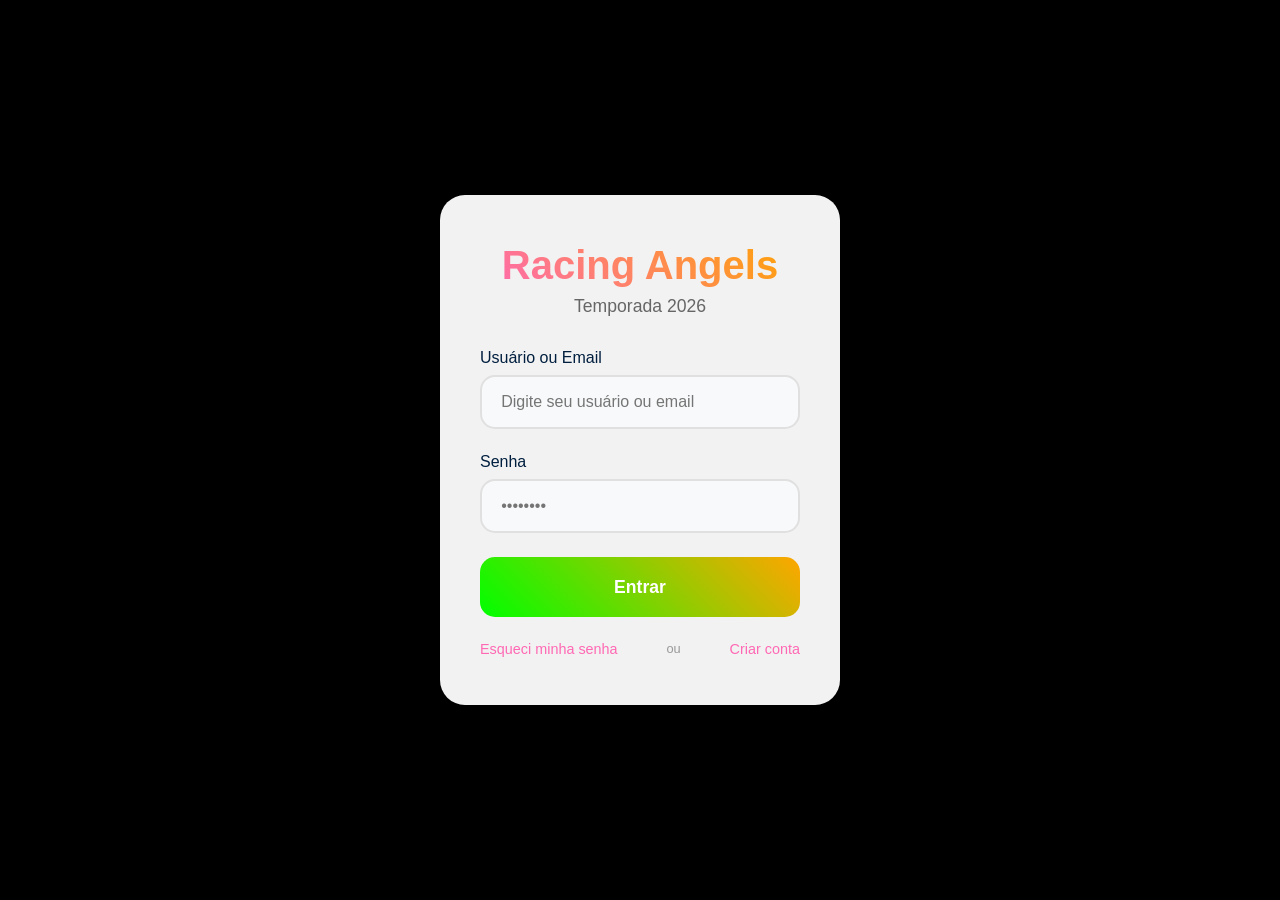
==== login.html @ 9f22cd20 "fazendo" ====
<!DOCTYPE html>
<html lang="pt-BR">
<head>
    <meta charset="UTF-8">
    <meta name="viewport" content="width=device-width, initial-scale=1.0">
    <title>Login - StyleBarber</title>
    <link rel="stylesheet" href="style.css">
</head>
<body>
    <div class="login-container">
        <div class="login-card">
            <div class="logo-section">
                <h1>Racing Angels</h1>
                <p>Temporada 2026</p>
            </div>
            
            <form class="login-form">
                <div class="input-group">
                    <label>Usuário ou Email</label>
                    <input type="text" placeholder="Digite seu usuário ou email" required>
                </div>
                <div class="input-group">
                    <label>Senha</label>
                    <input type="password" placeholder="••••••••" required>
                </div>
                <button type="submit" class="btn-login-full">Entrar</button>
            </form>
            
            <div class="login-links">
                <a href="#">Esqueci minha senha</a>
                <span>ou</span>
                <a href="cadastro.html">Criar conta</a>
            </div>
        </div>
    </div>
</body>
</html>
---- style.css ----
* {
    margin: 0;
    padding: 0;
    box-sizing: border-box;
  }
  
  body {
  font-family: 'Segoe UI', Tahoma, Geneva, Verdana, sans-serif;
  background-color: #000000;
  min-height: 100vh;
  display: flex;
  align-items: center;
  justify-content: center;
  padding: 1rem;
}

.login-container {
  width: 100%;
  max-width: 400px;
}

.login-card {
  background: rgba(255, 255, 255, 0.95);
  backdrop-filter: blur(20px);
  border-radius: 25px;
  padding: 3rem 2.5rem;
  box-shadow: 0 25px 50px rgba(0,0,0,0.25);
  text-align: center;
  animation: slideUp 0.8s ease-out;
}

@keyframes slideUp {
  from {
      opacity: 0;
      transform: translateY(30px);
  }
  to {
      opacity: 1;
      transform: translateY(0);
  }
}

.logo-section h1 {
  background: linear-gradient(45deg, #ff69b4, #ffa500);
  -webkit-background-clip: text;
  -webkit-text-fill-color: transparent;
  font-size: 2.5rem;
  margin-bottom: 0.5rem;
}

.logo-section p {
  color: #666;
  font-size: 1.1rem;
  margin-bottom: 2rem;
}

.input-group {
  margin-bottom: 1.5rem;
  text-align: left;
}

.input-group label {
  display: block;
  margin-bottom: 0.5rem;
  color: #001f3f;
  font-weight: 500;
}

.input-group input {
  width: 100%;
  padding: 1rem 1.2rem;
  border: 2px solid #e0e0e0;
  border-radius: 15px;
  font-size: 1rem;
  transition: all 0.3s;
  background: #f8f9fa;
}

.input-group input:focus {
  outline: none;
  border-color: #ff69b4;
  box-shadow: 0 0 0 3px rgba(255, 105, 180, 0.1);
  background: white;
}

.btn-login-full {
  width: 100%;
  background: linear-gradient(45deg, #00ff00, #ffa500);
  color: white;
  border: none;
  padding: 1.2rem;
  border-radius: 15px;
  font-size: 1.1rem;
  font-weight: bold;
  cursor: pointer;
  transition: all 0.3s;
  margin-bottom: 1.5rem;
}

.btn-login-full:hover {
  transform: translateY(-2px);
  box-shadow: 0 10px 25px rgba(0, 255, 0, 0.3);
}

.login-links {
  display: flex;
  justify-content: space-between;
  align-items: center;
  font-size: 0.9rem;
}

.login-links a {
  color: #ff69b4;
  text-decoration: none;
  font-weight: 500;
}

.login-links a:hover {
  text-decoration: underline;
}

.login-links span {
  color: #999;
  font-size: 0.8rem;
}

@media (max-width: 480px) {
  .login-card {
      padding: 2rem 1.5rem;
      margin: 1rem;
  }
  
  .logo-section h1 {
      font-size: 2rem;
  }
}
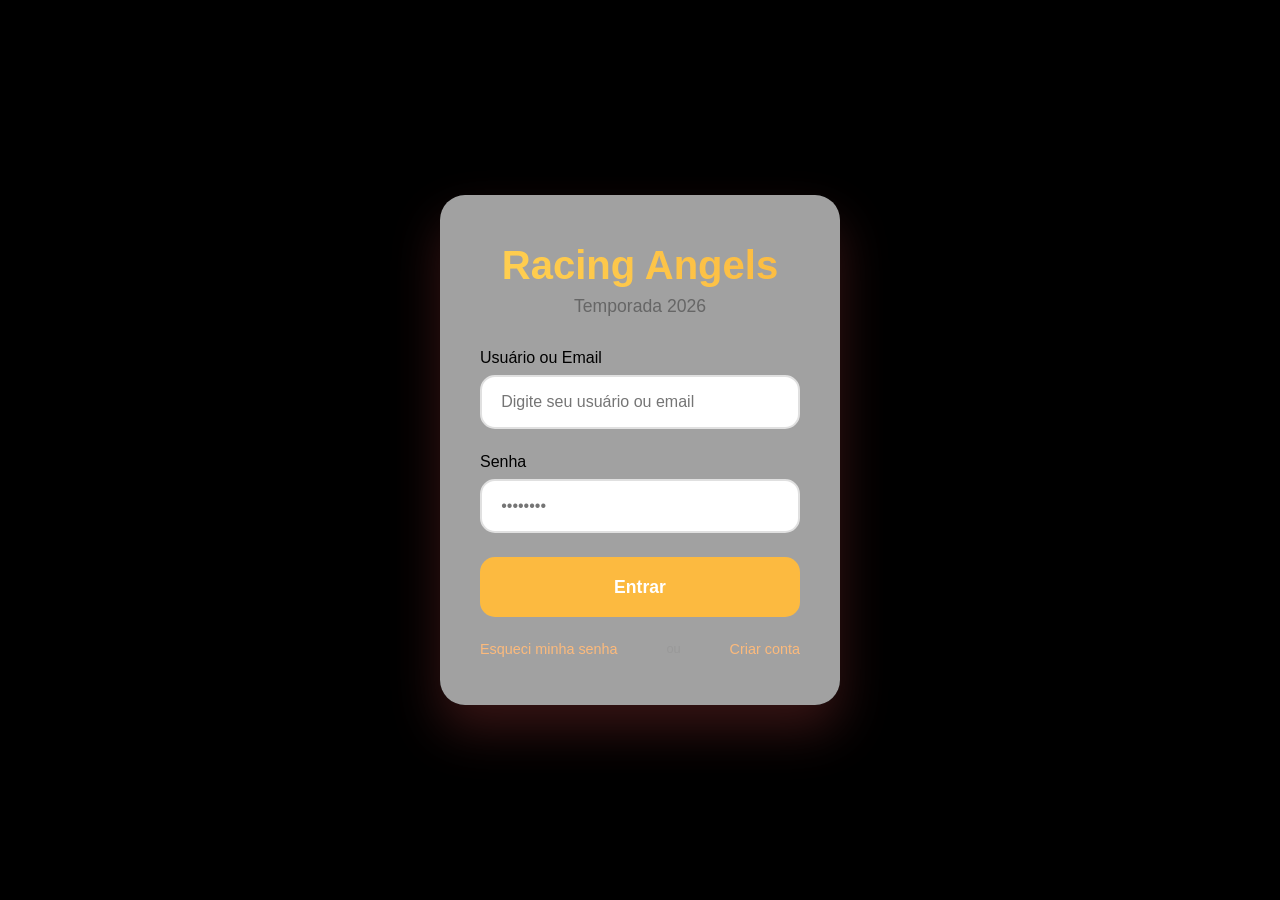
==== commit 3fc63bc5: "indo" ====
--- a/login.html
+++ b/login.html
@@ -4,7 +4,7 @@
     <meta charset="UTF-8">
     <meta name="viewport" content="width=device-width, initial-scale=1.0">
     <title>Login - StyleBarber</title>
-    <link rel="stylesheet" href="style.css">
+    <link rel="stylesheet" href="login.css">
 </head>
 <body>
     <div class="login-container">
--- a/login.css
+++ b/login.css
@@ -0,0 +1,136 @@
+* {
+    margin: 0;
+    padding: 0;
+    box-sizing: border-box;
+  }
+  
+  body {
+  font-family: 'Segoe UI', Tahoma, Geneva, Verdana, sans-serif;
+  background-color: #000000;
+  min-height: 100vh;
+  display: flex;
+  align-items: center;
+  justify-content: center;
+  padding: 1rem;
+}
+
+.login-container {
+  width: 100%;
+  max-width: 400px;
+}
+
+.login-card {
+  background: rgba(170, 170, 170, 0.95);
+  backdrop-filter: blur(20px);
+  border-radius: 25px;
+  padding: 3rem 2.5rem;
+  box-shadow: 0 25px 50px rgba(219, 78, 78, 0.25);
+  text-align: center;
+  animation: slideUp 0.8s ease-out;
+}
+
+@keyframes slideUp {
+  from {
+      opacity: 0;
+      transform: translateY(30px);
+  }
+  to {
+      opacity: 1;
+      transform: translateY(0);
+  }
+}
+
+.logo-section h1 {
+  background: linear-gradient(45deg, hsl(44, 100%, 66%), #fcba40);
+  -webkit-background-clip: text;
+  -webkit-text-fill-color: transparent;
+  font-size: 2.5rem;
+  margin-bottom: 0.5rem;
+}
+
+.logo-section p {
+  color: #666;
+  font-size: 1.1rem;
+  margin-bottom: 2rem;
+}
+
+.input-group {
+  margin-bottom: 1.5rem;
+  text-align: left;
+}
+
+.input-group label {
+  display: block;
+  margin-bottom: 0.5rem;
+  color: #000000;
+  font-weight: 500;
+}
+
+.input-group input {
+  width: 100%;
+  padding: 1rem 1.2rem;
+  border: 2px solid #e0e0e0;
+  border-radius: 15px;
+  font-size: 1rem;
+  transition: all 0.3s;
+  background: #ffffff;
+}
+
+.input-group input:focus {
+  outline: none;
+  border-color: #ffffff;
+  box-shadow: 0 0 0 3px rgba(240, 6, 45, 0.26);
+  background: rgb(255, 255, 255);
+}
+
+.btn-login-full {
+  width: 100%;
+  background: linear-gradient(45deg,#fcba40, #fcba40);
+  color: white;
+  border: none;
+  padding: 1.2rem;
+  border-radius: 15px;
+  font-size: 1.1rem;
+  font-weight: bold;
+  cursor: pointer;
+  transition: all 0.3s;
+  margin-bottom: 1.5rem;
+}
+
+.btn-login-full:hover {
+  transform: translateY(-2px);
+  box-shadow: 0 10px 25px rgba(224, 216, 216, 0.3);
+}
+
+.login-links {
+  display: flex;
+  justify-content: space-between;
+  align-items: center;
+  font-size: 0.9rem;
+}
+
+.login-links a {
+  color: #fcba7c;
+  text-decoration: none;
+  font-weight: 500;
+}
+
+.login-links a:hover {
+  text-decoration: underline;
+}
+        
+.login-links span {
+  color: #999;
+  font-size: 0.8rem;
+}
+
+@media (max-width: 480px) {
+  .login-card {
+      padding: 2rem 1.5rem;
+      margin: 1rem;
+  }
+  
+  .logo-section h1 {
+      font-size: 2rem;
+  }
+}
